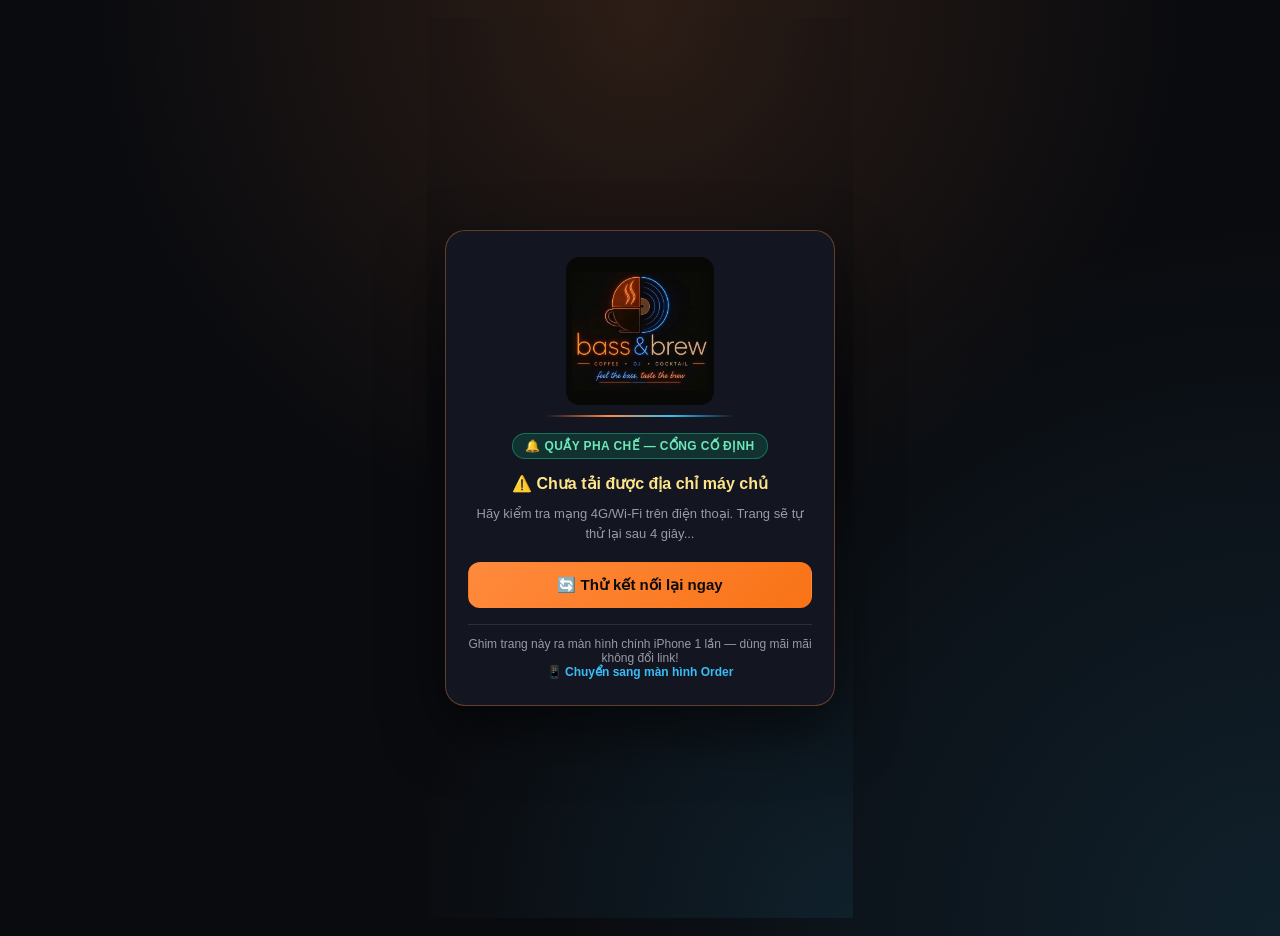
==== bar.html @ 973109c8 "Deploy Bass & Brew permanent zero-cost redirect portal" ====
<!DOCTYPE html>
<html lang="vi">
<head>
    <meta charset="utf-8" />
    <meta name="viewport" content="width=device-width, initial-scale=1.0, maximum-scale=1.0, user-scalable=no, viewport-fit=cover" />
    <meta name="apple-mobile-web-app-capable" content="yes" />
    <meta name="mobile-web-app-capable" content="yes" />
    <meta name="apple-mobile-web-app-status-bar-style" content="black-translucent" />
    <meta name="apple-mobile-web-app-title" content="Bass &amp; Brew Bar" />
    <meta name="theme-color" content="#0A0B0F" />
    <link rel="manifest" href="./manifest-bar.json" />
    <link rel="apple-touch-icon" sizes="192x192" href="./icons/icon-bar-192.png" />
    <link rel="apple-touch-icon" sizes="512x512" href="./icons/icon-bar-512.png" />
    <link rel="icon" type="image/png" href="./icons/icon-bar-192.png" />
    <title>Bass &amp; Brew — Pha Chế</title>
    <link rel="stylesheet" href="./portal.css?v=1" />
</head>
<body data-target="/bar">
    <main class="portal-card">
        <img src="./images/logo-full.png" alt="Bass &amp; Brew" class="portal-logo" />
        <div class="neon-line"></div>
        <div class="role-badge role-bar">🔔 QUẦY PHA CHẾ — CỔNG CỐ ĐỊNH</div>
        <div id="portal-spinner" class="spinner"></div>
        <div id="portal-status" class="portal-status loading">🔄 Đang tìm máy chủ Bass &amp; Brew...</div>
        <p id="portal-detail" class="portal-detail">Tự động nối tới đường truyền mới nhất của laptop quầy thu ngân.</p>
        <button id="portal-retry-btn" type="button" class="btn btn-primary">🔄 Thử kết nối lại ngay</button>
        <div class="portal-footer">
            Ghim trang này ra màn hình chính iPhone 1 lần — dùng mãi mãi không đổi link!<br />
            <a id="portal-switch-link" href="./order.html">📱 Chuyển sang màn hình Order</a>
        </div>
    </main>
    <script src="./portal.js?v=1"></script>
</body>
</html>
---- portal.css ----
:root {
    --bg: #0A0B0F;
    --surface: #131520;
    --border: rgba(255, 255, 255, 0.10);
    --primary: #FF8A3D;
    --accent: #38BDF8;
    --cream: #F5F0EB;
    --muted: #989AA8;
    --ok: #6EE7B7;
    --warn: #FDE68A;
    --danger: #FDA4AF;
}
* { box-sizing: border-box; }
html, body {
    margin: 0;
    padding: 0;
    min-height: 100dvh;
    background: radial-gradient(circle at top, rgba(255, 138, 61, 0.14), transparent 48%),
                radial-gradient(circle at bottom right, rgba(56, 189, 248, 0.12), transparent 45%),
                var(--bg);
    color: var(--cream);
    font-family: -apple-system, BlinkMacSystemFont, "Segoe UI", Roboto, sans-serif;
    display: flex;
    align-items: center;
    justify-content: center;
    padding: 18px;
}
.portal-card {
    width: 100%;
    max-width: 390px;
    background: var(--surface);
    border: 1px solid rgba(255, 138, 61, 0.35);
    border-radius: 20px;
    padding: 26px 22px;
    text-align: center;
    box-shadow: 0 24px 60px rgba(0, 0, 0, 0.55);
}
.portal-logo {
    width: 148px;
    height: auto;
    border-radius: 14px;
    display: block;
    margin: 0 auto 10px;
}
.neon-line {
    height: 2px;
    max-width: 190px;
    margin: 8px auto 16px;
    background: linear-gradient(90deg, transparent, var(--primary), var(--accent), transparent);
    border-radius: 999px;
}
.role-badge {
    display: inline-block;
    font-size: 12px;
    font-weight: 800;
    letter-spacing: 0.4px;
    padding: 5px 12px;
    border-radius: 999px;
    margin-bottom: 14px;
}
.role-order {
    background: rgba(255, 138, 61, 0.18);
    border: 1px solid rgba(255, 138, 61, 0.5);
    color: #FDE68A;
}
.role-bar {
    background: rgba(16, 185, 129, 0.18);
    border: 1px solid rgba(16, 185, 129, 0.5);
    color: #6EE7B7;
}
.spinner {
    width: 34px;
    height: 34px;
    border: 3px solid rgba(255, 138, 61, 0.22);
    border-top-color: var(--primary);
    border-radius: 50%;
    animation: spin 0.8s linear infinite;
    margin: 4px auto 12px;
}
@keyframes spin { to { transform: rotate(360deg); } }
.portal-status {
    font-size: 16px;
    font-weight: 800;
    line-height: 1.4;
    margin-bottom: 8px;
}
.portal-status.loading { color: var(--cream); }
.portal-status.ok { color: var(--ok); }
.portal-status.warn { color: var(--warn); }
.portal-status.closed { color: var(--danger); }
.portal-detail {
    font-size: 13px;
    color: var(--muted);
    line-height: 1.55;
    margin: 0 0 18px;
    min-height: 38px;
}
.btn {
    display: inline-flex;
    align-items: center;
    justify-content: center;
    gap: 8px;
    width: 100%;
    padding: 13px 16px;
    border-radius: 12px;
    border: 1px solid transparent;
    font-size: 15px;
    font-weight: 800;
    cursor: pointer;
    text-decoration: none;
    transition: transform 0.12s ease, opacity 0.15s ease;
}
.btn:active { transform: scale(0.98); }
.btn:disabled { opacity: 0.55; cursor: default; }
.btn-primary {
    background: linear-gradient(135deg, #FF8A3D, #F97316);
    color: #0A0B0F;
}
.btn-secondary {
    background: rgba(56, 189, 248, 0.14);
    border-color: rgba(56, 189, 248, 0.42);
    color: #7DD3FC;
    margin-top: 10px;
}
.portal-footer {
    margin-top: 16px;
    padding-top: 12px;
    border-top: 1px solid var(--border);
    font-size: 12px;
    color: var(--muted);
}
.portal-footer a {
    color: var(--accent);
    text-decoration: none;
    font-weight: 700;
}
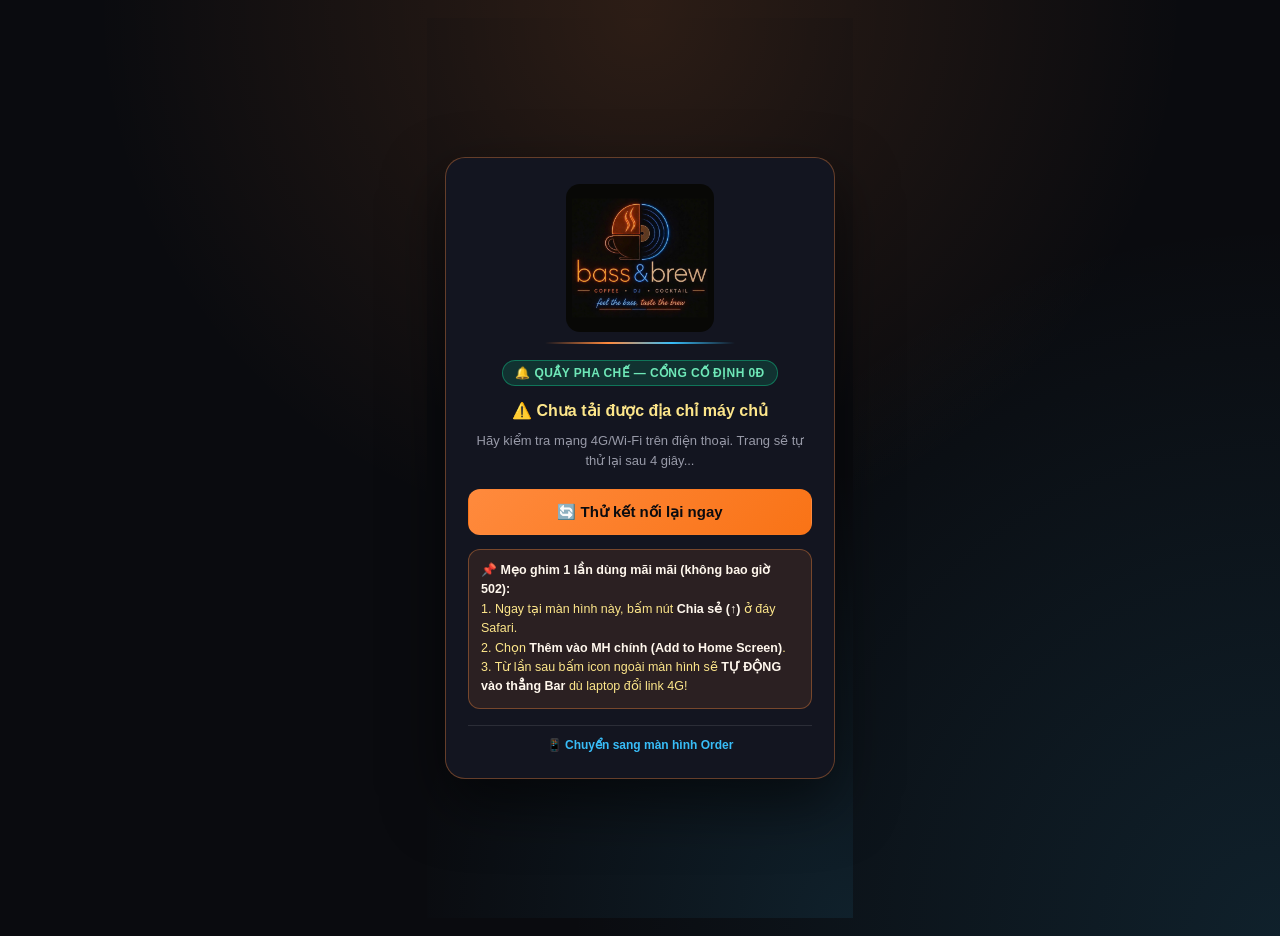
==== commit 0960d11c: "Add smart iPhone Safari pinning UX before redirect" ====
--- a/bar.html
+++ b/bar.html
@@ -13,22 +13,28 @@
     <link rel="apple-touch-icon" sizes="512x512" href="./icons/icon-bar-512.png" />
     <link rel="icon" type="image/png" href="./icons/icon-bar-192.png" />
     <title>Bass &amp; Brew — Pha Chế</title>
-    <link rel="stylesheet" href="./portal.css?v=1" />
+    <link rel="stylesheet" href="./portal.css?v=2" />
 </head>
 <body data-target="/bar">
     <main class="portal-card">
         <img src="./images/logo-full.png" alt="Bass &amp; Brew" class="portal-logo" />
         <div class="neon-line"></div>
-        <div class="role-badge role-bar">🔔 QUẦY PHA CHẾ — CỔNG CỐ ĐỊNH</div>
+        <div class="role-badge role-bar">🔔 QUẦY PHA CHẾ — CỔNG CỐ ĐỊNH 0Đ</div>
         <div id="portal-spinner" class="spinner"></div>
         <div id="portal-status" class="portal-status loading">🔄 Đang tìm máy chủ Bass &amp; Brew...</div>
         <p id="portal-detail" class="portal-detail">Tự động nối tới đường truyền mới nhất của laptop quầy thu ngân.</p>
+        <a id="portal-open-btn" href="#" class="btn btn-primary" style="display:none;">🚀 Vào màn hình Pha Chế (Bar) ngay</a>
         <button id="portal-retry-btn" type="button" class="btn btn-primary">🔄 Thử kết nối lại ngay</button>
+        <div id="portal-pin-guide" class="pin-guide">
+            <b>📌 Mẹo ghim 1 lần dùng mãi mãi (không bao giờ 502):</b><br />
+            1. Ngay tại màn hình này, bấm nút <b>Chia sẻ (↑)</b> ở đáy Safari.<br />
+            2. Chọn <b>Thêm vào MH chính (Add to Home Screen)</b>.<br />
+            3. Từ lần sau bấm icon ngoài màn hình sẽ <b>TỰ ĐỘNG vào thẳng Bar</b> dù laptop đổi link 4G!
+        </div>
         <div class="portal-footer">
-            Ghim trang này ra màn hình chính iPhone 1 lần — dùng mãi mãi không đổi link!<br />
             <a id="portal-switch-link" href="./order.html">📱 Chuyển sang màn hình Order</a>
         </div>
     </main>
-    <script src="./portal.js?v=1"></script>
+    <script src="./portal.js?v=2"></script>
 </body>
 </html>
--- a/portal.css
+++ b/portal.css
@@ -122,6 +122,18 @@
     color: #7DD3FC;
     margin-top: 10px;
 }
+.pin-guide {
+    margin-top: 14px;
+    padding: 11px 12px;
+    border-radius: 12px;
+    background: rgba(255, 138, 61, 0.10);
+    border: 1px solid rgba(255, 138, 61, 0.36);
+    text-align: left;
+    font-size: 12.5px;
+    line-height: 1.55;
+    color: #FDE68A;
+}
+.pin-guide b { color: #FFF7ED; }
 .portal-footer {
     margin-top: 16px;
     padding-top: 12px;
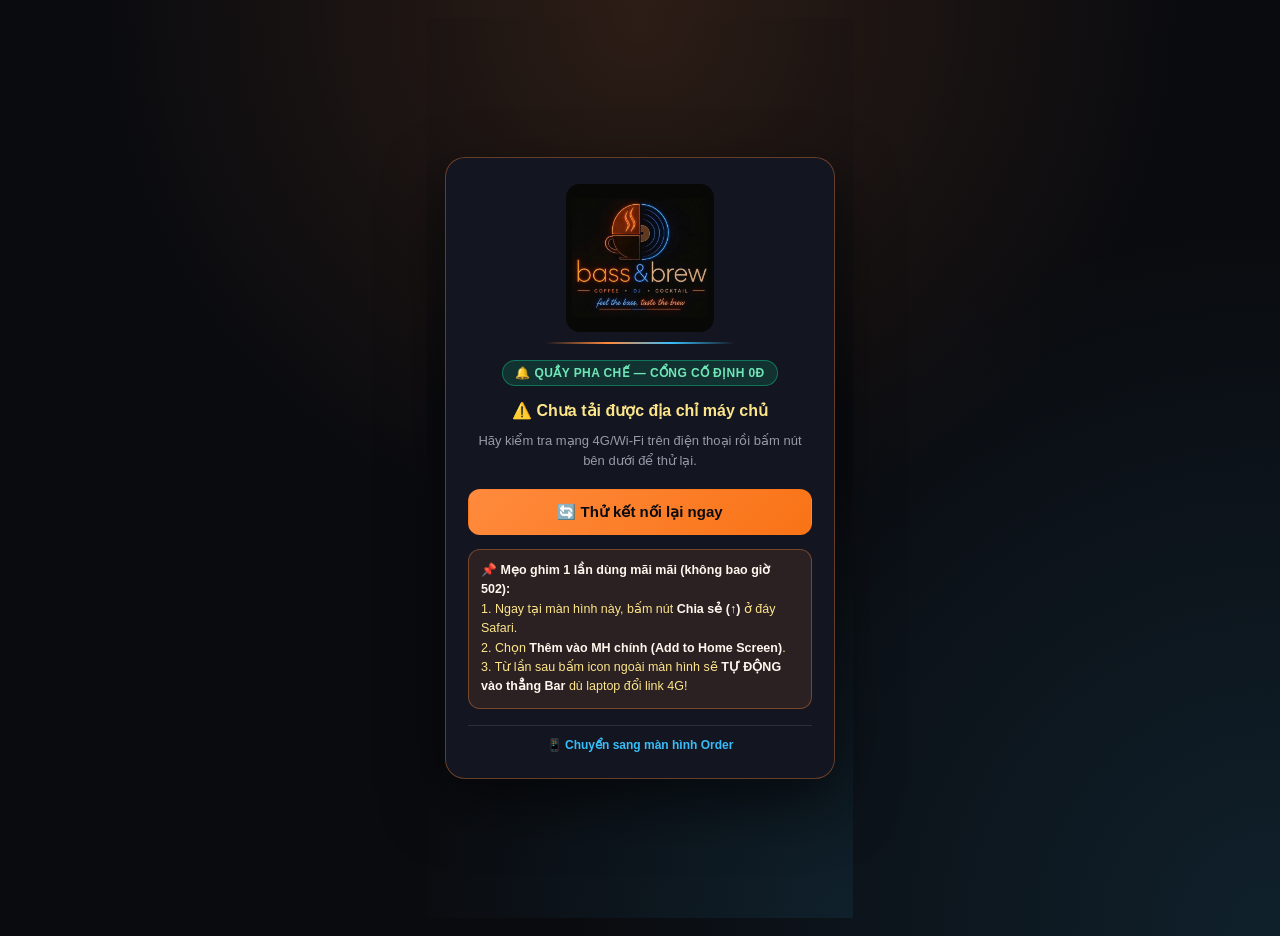
==== commit bb202479: "Switch portal retry to manual button tap (remove 4s auto-polling)" ====
--- a/bar.html
+++ b/bar.html
@@ -35,6 +35,6 @@
             <a id="portal-switch-link" href="./order.html">📱 Chuyển sang màn hình Order</a>
         </div>
     </main>
-    <script src="./portal.js?v=2"></script>
+    <script src="./portal.js?v=3"></script>
 </body>
 </html>
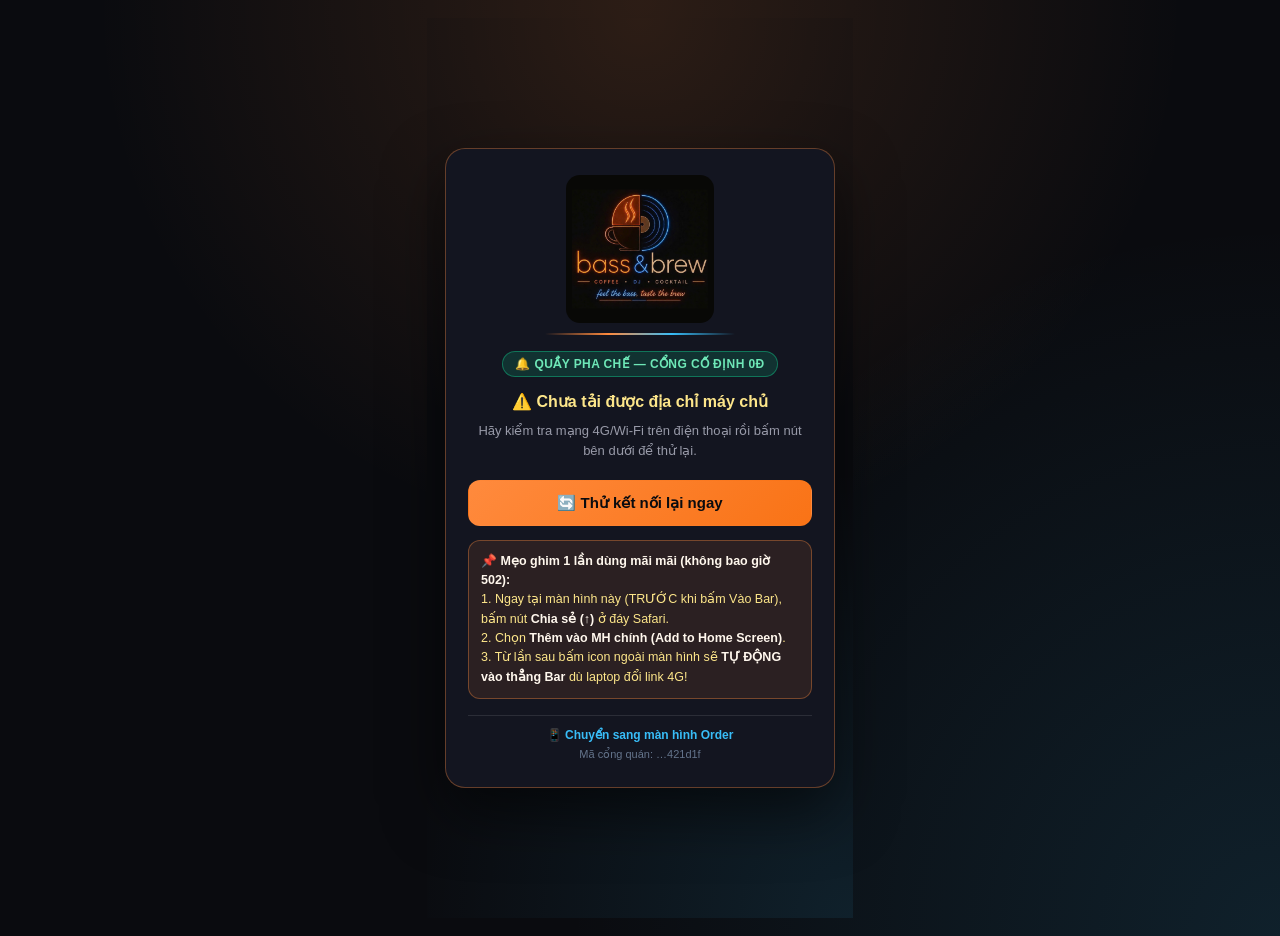
==== commit 9b021c73: "portal v4: Fix iOS Add-to-Home-Screen stripping ?g=<GistId> (remove static manifest start_url, dynam" ====
--- a/bar.html
+++ b/bar.html
@@ -8,7 +8,7 @@
     <meta name="apple-mobile-web-app-status-bar-style" content="black-translucent" />
     <meta name="apple-mobile-web-app-title" content="Bass &amp; Brew Bar" />
     <meta name="theme-color" content="#0A0B0F" />
-    <link rel="manifest" href="./manifest-bar.json" />
+    <!-- Không gắn manifest tĩnh có start_url cố định vì iOS Safari sẽ cắt mất ?g=<GistId> khi bấm Thêm vào MH chính! -->
     <link rel="apple-touch-icon" sizes="192x192" href="./icons/icon-bar-192.png" />
     <link rel="apple-touch-icon" sizes="512x512" href="./icons/icon-bar-512.png" />
     <link rel="icon" type="image/png" href="./icons/icon-bar-192.png" />
@@ -27,14 +27,15 @@
         <button id="portal-retry-btn" type="button" class="btn btn-primary">🔄 Thử kết nối lại ngay</button>
         <div id="portal-pin-guide" class="pin-guide">
             <b>📌 Mẹo ghim 1 lần dùng mãi mãi (không bao giờ 502):</b><br />
-            1. Ngay tại màn hình này, bấm nút <b>Chia sẻ (↑)</b> ở đáy Safari.<br />
+            1. Ngay tại màn hình này (TRƯỚC khi bấm Vào Bar), bấm nút <b>Chia sẻ (↑)</b> ở đáy Safari.<br />
             2. Chọn <b>Thêm vào MH chính (Add to Home Screen)</b>.<br />
             3. Từ lần sau bấm icon ngoài màn hình sẽ <b>TỰ ĐỘNG vào thẳng Bar</b> dù laptop đổi link 4G!
         </div>
         <div class="portal-footer">
             <a id="portal-switch-link" href="./order.html">📱 Chuyển sang màn hình Order</a>
+            <div id="portal-gist-tag" style="margin-top:6px; font-size:11px; color:#64748B;"></div>
         </div>
     </main>
-    <script src="./portal.js?v=3"></script>
+    <script src="./portal.js?v=4"></script>
 </body>
 </html>
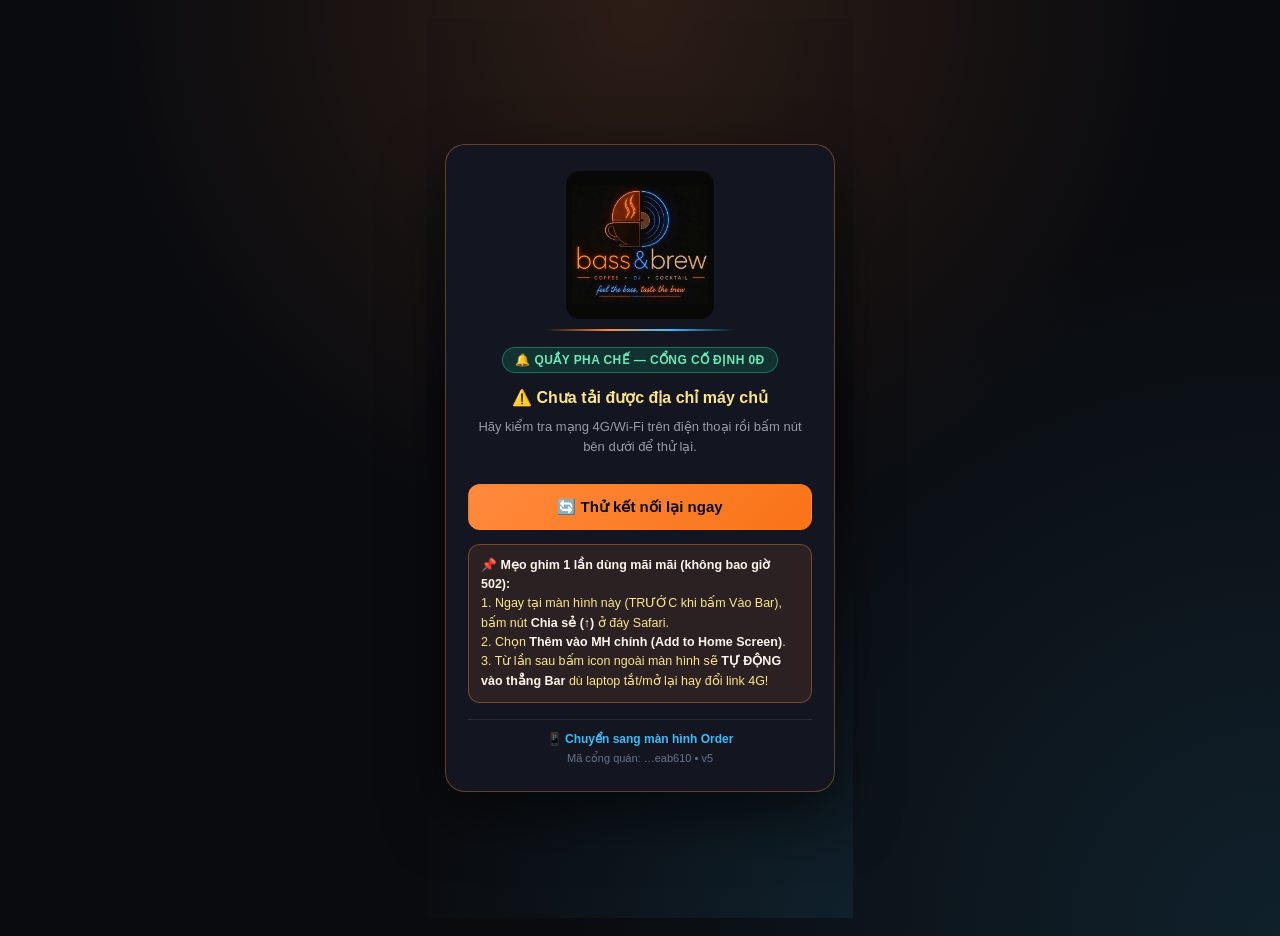
==== commit 585ce719: "portal v5: Remove manifest start_url, probe retry + direct-open fallback, focus/visibility resume, s" ====
--- a/bar.html
+++ b/bar.html
@@ -24,18 +24,18 @@
         <div id="portal-status" class="portal-status loading">🔄 Đang tìm máy chủ Bass &amp; Brew...</div>
         <p id="portal-detail" class="portal-detail">Tự động nối tới đường truyền mới nhất của laptop quầy thu ngân.</p>
         <a id="portal-open-btn" href="#" class="btn btn-primary" style="display:none;">🚀 Vào màn hình Pha Chế (Bar) ngay</a>
-        <button id="portal-retry-btn" type="button" class="btn btn-primary">🔄 Thử kết nối lại ngay</button>
+        <button id="portal-retry-btn" type="button" class="btn btn-primary" style="margin-top:8px;">🔄 Thử kết nối lại ngay</button>
         <div id="portal-pin-guide" class="pin-guide">
             <b>📌 Mẹo ghim 1 lần dùng mãi mãi (không bao giờ 502):</b><br />
             1. Ngay tại màn hình này (TRƯỚC khi bấm Vào Bar), bấm nút <b>Chia sẻ (↑)</b> ở đáy Safari.<br />
             2. Chọn <b>Thêm vào MH chính (Add to Home Screen)</b>.<br />
-            3. Từ lần sau bấm icon ngoài màn hình sẽ <b>TỰ ĐỘNG vào thẳng Bar</b> dù laptop đổi link 4G!
+            3. Từ lần sau bấm icon ngoài màn hình sẽ <b>TỰ ĐỘNG vào thẳng Bar</b> dù laptop tắt/mở lại hay đổi link 4G!
         </div>
         <div class="portal-footer">
             <a id="portal-switch-link" href="./order.html">📱 Chuyển sang màn hình Order</a>
             <div id="portal-gist-tag" style="margin-top:6px; font-size:11px; color:#64748B;"></div>
         </div>
     </main>
-    <script src="./portal.js?v=4"></script>
+    <script src="./portal.js?v=5"></script>
 </body>
 </html>
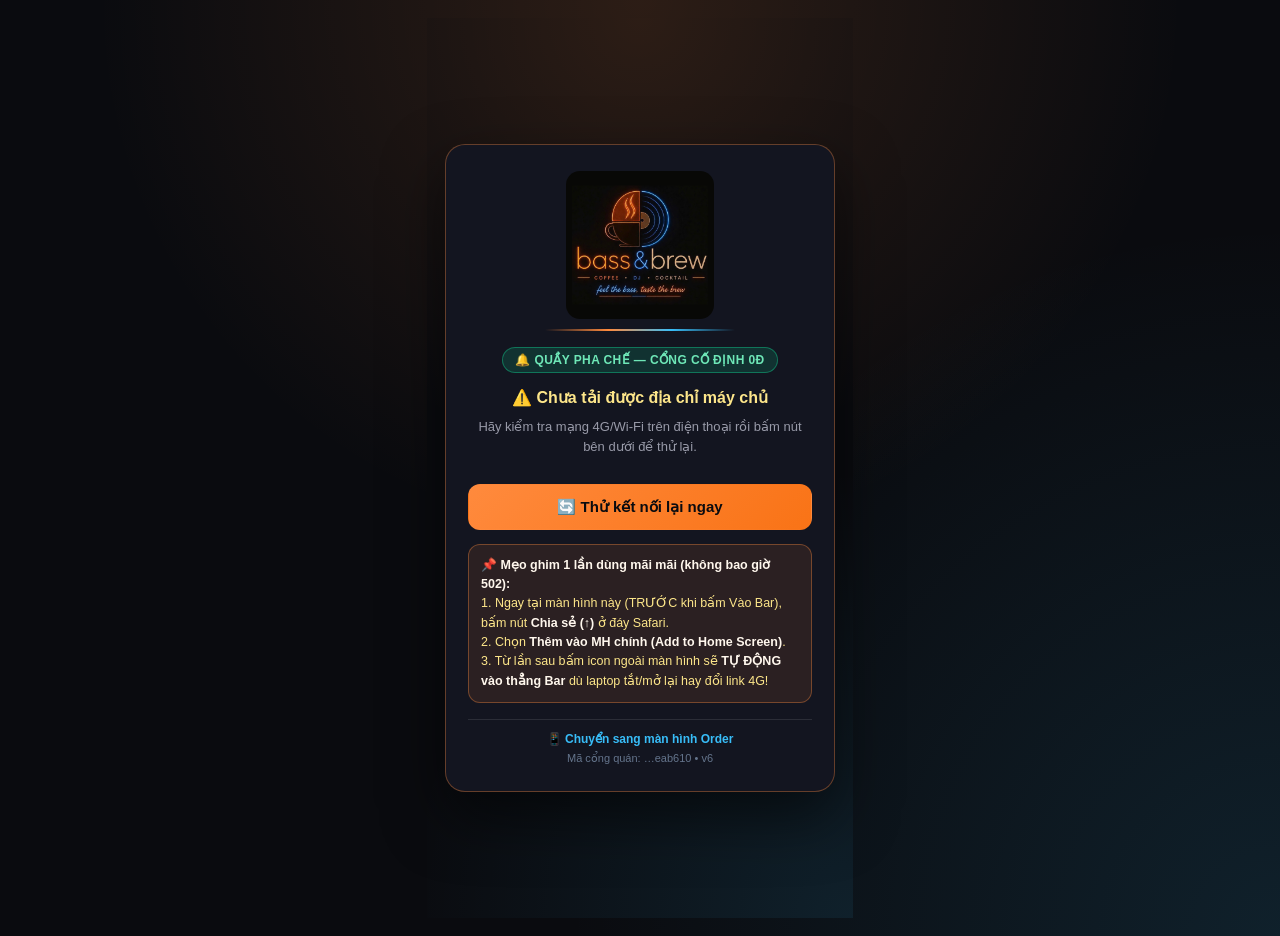
==== commit 2fc6f138: "Portal v6: Add permanent admin.html for Owner mobile QR + icon-app-256" ====
--- a/bar.html
+++ b/bar.html
@@ -13,7 +13,7 @@
     <link rel="apple-touch-icon" sizes="512x512" href="./icons/icon-bar-512.png" />
     <link rel="icon" type="image/png" href="./icons/icon-bar-192.png" />
     <title>Bass &amp; Brew — Pha Chế</title>
-    <link rel="stylesheet" href="./portal.css?v=2" />
+    <link rel="stylesheet" href="./portal.css?v=3" />
 </head>
 <body data-target="/bar">
     <main class="portal-card">
@@ -32,10 +32,10 @@
             3. Từ lần sau bấm icon ngoài màn hình sẽ <b>TỰ ĐỘNG vào thẳng Bar</b> dù laptop tắt/mở lại hay đổi link 4G!
         </div>
         <div class="portal-footer">
-            <a id="portal-switch-link" href="./order.html">📱 Chuyển sang màn hình Order</a>
+            <a id="portal-switch-link" class="portal-switch-link" href="./order.html">📱 Chuyển sang màn hình Order</a>
             <div id="portal-gist-tag" style="margin-top:6px; font-size:11px; color:#64748B;"></div>
         </div>
     </main>
-    <script src="./portal.js?v=5"></script>
+    <script src="./portal.js?v=6"></script>
 </body>
 </html>
--- a/portal.css
+++ b/portal.css
@@ -67,6 +67,21 @@
     background: rgba(16, 185, 129, 0.18);
     border: 1px solid rgba(16, 185, 129, 0.5);
     color: #6EE7B7;
+}
+.role-admin {
+    background: linear-gradient(135deg, rgba(251, 191, 36, 0.24), rgba(255, 138, 61, 0.22));
+    border: 1px solid rgba(251, 191, 36, 0.65);
+    color: #FEF08A;
+}
+.portal-card-admin {
+    border-color: rgba(251, 191, 36, 0.55);
+    box-shadow: 0 24px 60px rgba(0, 0, 0, 0.58), 0 0 28px rgba(251, 191, 36, 0.12);
+}
+.btn-admin {
+    background: linear-gradient(135deg, rgba(251, 191, 36, 0.2), rgba(255, 138, 61, 0.2));
+    border-color: rgba(251, 191, 36, 0.58);
+    color: #FEF08A;
+    margin-top: 10px;
 }
 .spinner {
     width: 34px;
